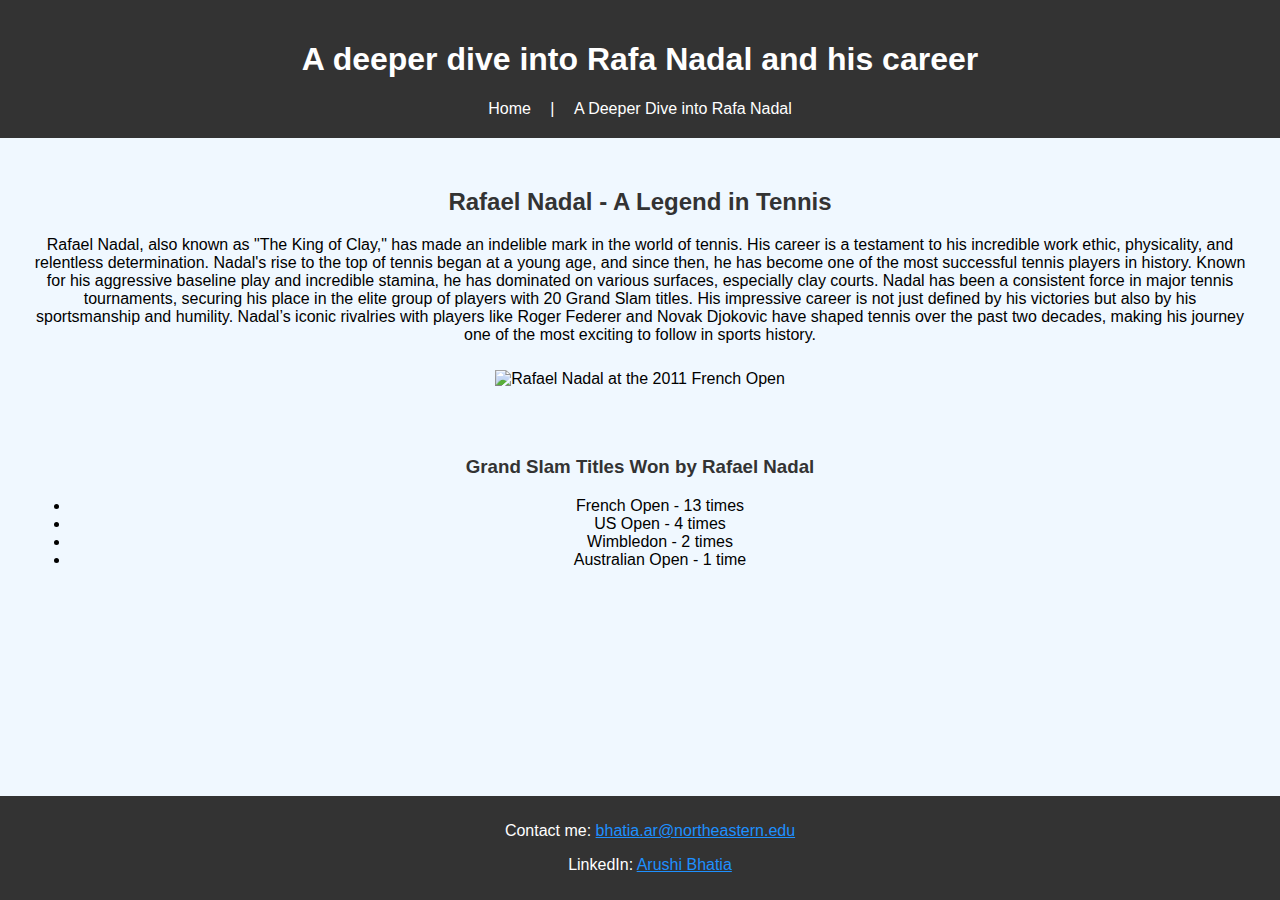
==== second-page.html @ d2040d23 "Add files via upload" ====
<!DOCTYPE html>
<html lang="en">
<head>
    <meta charset="UTF-8">
    <meta name="viewport" content="width=device-width, initial-scale=1.0">
    <title>A deeper dive into Rafa Nadal and his career</title>
    <link rel="stylesheet" href="style.css">
</head>
<body>
    <header>
        <h1>A deeper dive into Rafa Nadal and his career</h1>
        <nav>
            <a href="index.html">Home</a> |
            <a href="second-page.html">A Deeper Dive into Rafa Nadal</a>
        </nav>
    </header>

    <section>
        <h2>Rafael Nadal - A Legend in Tennis</h2>
        <p>Rafael Nadal, also known as "The King of Clay," has made an indelible mark in the world of tennis. His career is a testament to his incredible work ethic, physicality, and relentless determination. Nadal's rise to the top of tennis began at a young age, and since then, he has become one of the most successful tennis players in history. Known for his aggressive baseline play and incredible stamina, he has dominated on various surfaces, especially clay courts. Nadal has been a consistent force in major tennis tournaments, securing his place in the elite group of players with 20 Grand Slam titles. His impressive career is not just defined by his victories but also by his sportsmanship and humility. Nadal’s iconic rivalries with players like Roger Federer and Novak Djokovic have shaped tennis over the past two decades, making his journey one of the most exciting to follow in sports history.</p>
        
        <!-- Rafael Nadal Image from the 2011 French Open -->
        <img src="images/Rafa_Nadal_2011_FO_R1.jpg" alt="Rafael Nadal at the 2011 French Open" />
    </section>

    <section>
        <h3>Grand Slam Titles Won by Rafael Nadal</h3>
        <ul>
            <li>French Open - 13 times</li>
            <li>US Open - 4 times</li>
            <li>Wimbledon - 2 times</li>
            <li>Australian Open - 1 time</li>
        </ul>
    </section>

    <footer>
        <p>Contact me: <a href="mailto:bhatia.ar@northeastern.edu">bhatia.ar@northeastern.edu</a></p>
        <p>LinkedIn: <a href="https://www.linkedin.com/in/arushi-bhatia1/" target="_blank">Arushi Bhatia</a></p>
    </footer>
</body>
</html>
---- style.css ----
/* General styling for the body */
body {
    font-family: 'Arial', sans-serif;
    background-color: #f0f8ff;
    margin: 0;
    padding: 0;
}

/* Header styling */
header {
    background-color: #333;
    color: white;
    padding: 20px;
    text-align: center;
}

header nav a {
    color: white;
    text-decoration: none;
    margin: 0 15px;
}

header nav a:hover {
    text-decoration: underline;
}

/* Section styling */
section {
    padding: 20px;
    margin: 10px;
    text-align: center;
}

h2, h3 {
    color: #333;
}

/* Image styling */
img {
    width: 100%;
    max-width: 600px;
    height: auto;
    margin-top: 10px;
}

/* Footer styling */
footer {
    background-color: #333;
    color: white;
    text-align: center;
    padding: 10px;
    position: fixed;
    width: 100%;
    bottom: 0;
}

a {
    color: #1e90ff;
}

a:hover {
    color: #ff6347;
}
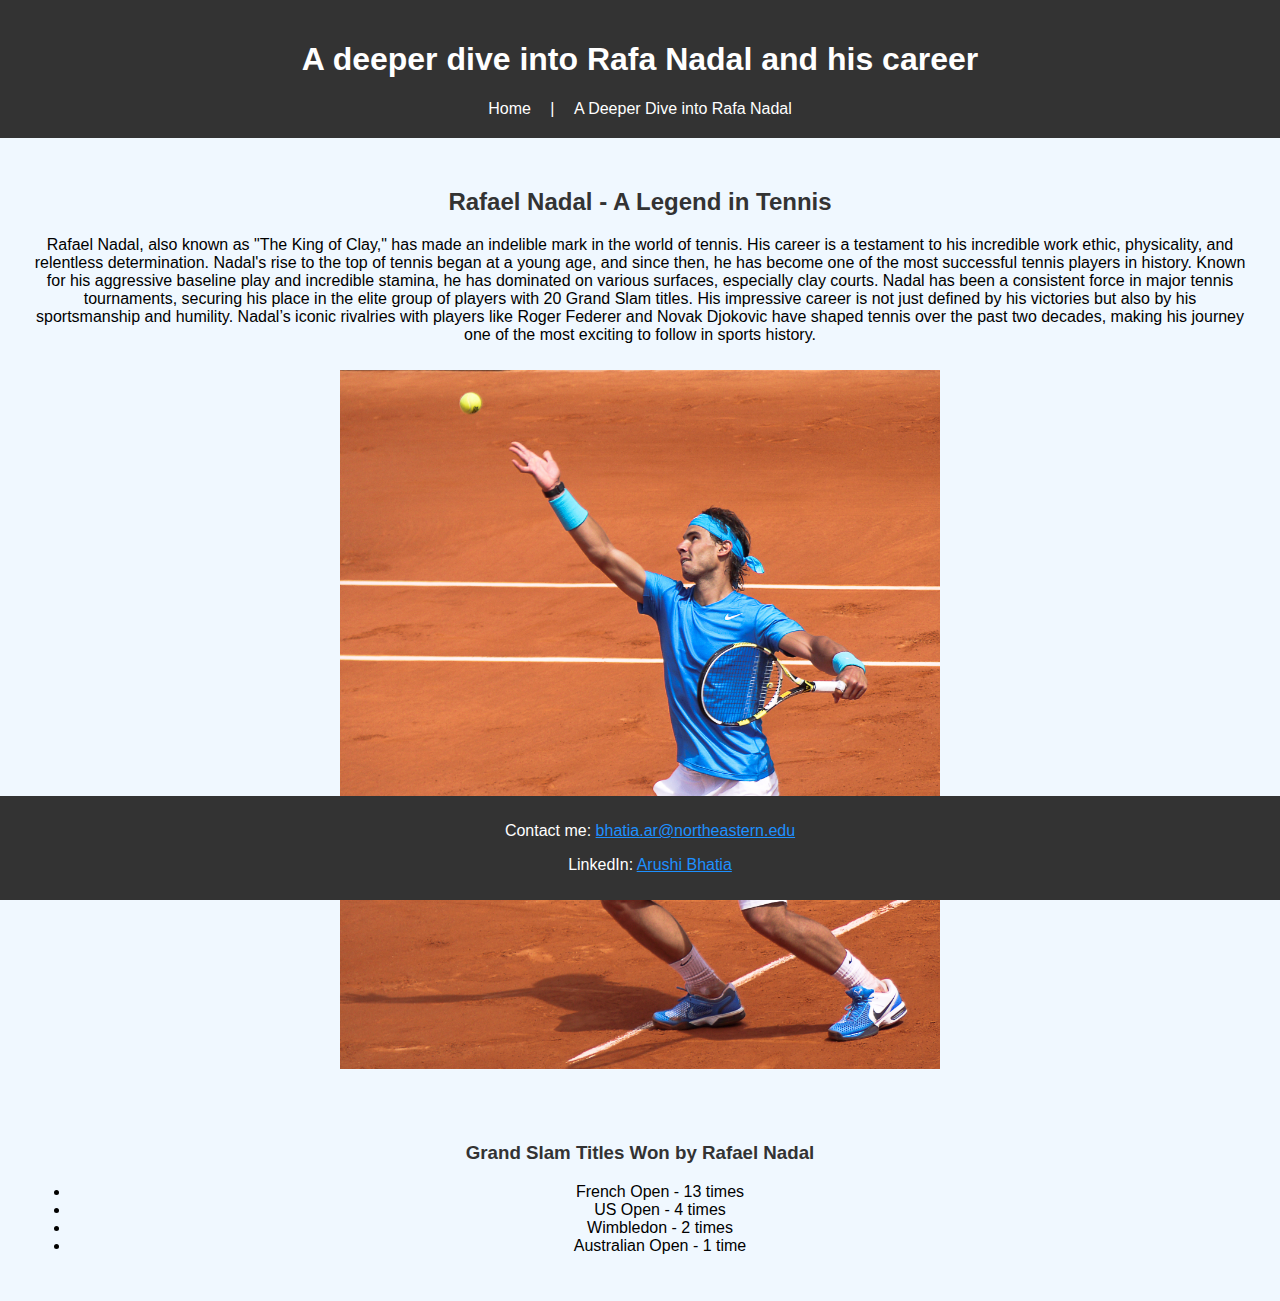
==== commit e39522c4: "Update second-page.html" ====
--- a/second-page.html
+++ b/second-page.html
@@ -20,7 +20,7 @@
         <p>Rafael Nadal, also known as "The King of Clay," has made an indelible mark in the world of tennis. His career is a testament to his incredible work ethic, physicality, and relentless determination. Nadal's rise to the top of tennis began at a young age, and since then, he has become one of the most successful tennis players in history. Known for his aggressive baseline play and incredible stamina, he has dominated on various surfaces, especially clay courts. Nadal has been a consistent force in major tennis tournaments, securing his place in the elite group of players with 20 Grand Slam titles. His impressive career is not just defined by his victories but also by his sportsmanship and humility. Nadal’s iconic rivalries with players like Roger Federer and Novak Djokovic have shaped tennis over the past two decades, making his journey one of the most exciting to follow in sports history.</p>
         
         <!-- Rafael Nadal Image from the 2011 French Open -->
-        <img src="images/Rafa_Nadal_2011_FO_R1.jpg" alt="Rafael Nadal at the 2011 French Open" />
+        <img src="Rafa_Nadal_2011_FO_R1.jpg" alt="Rafael Nadal at the 2011 French Open" />
     </section>
 
     <section>
